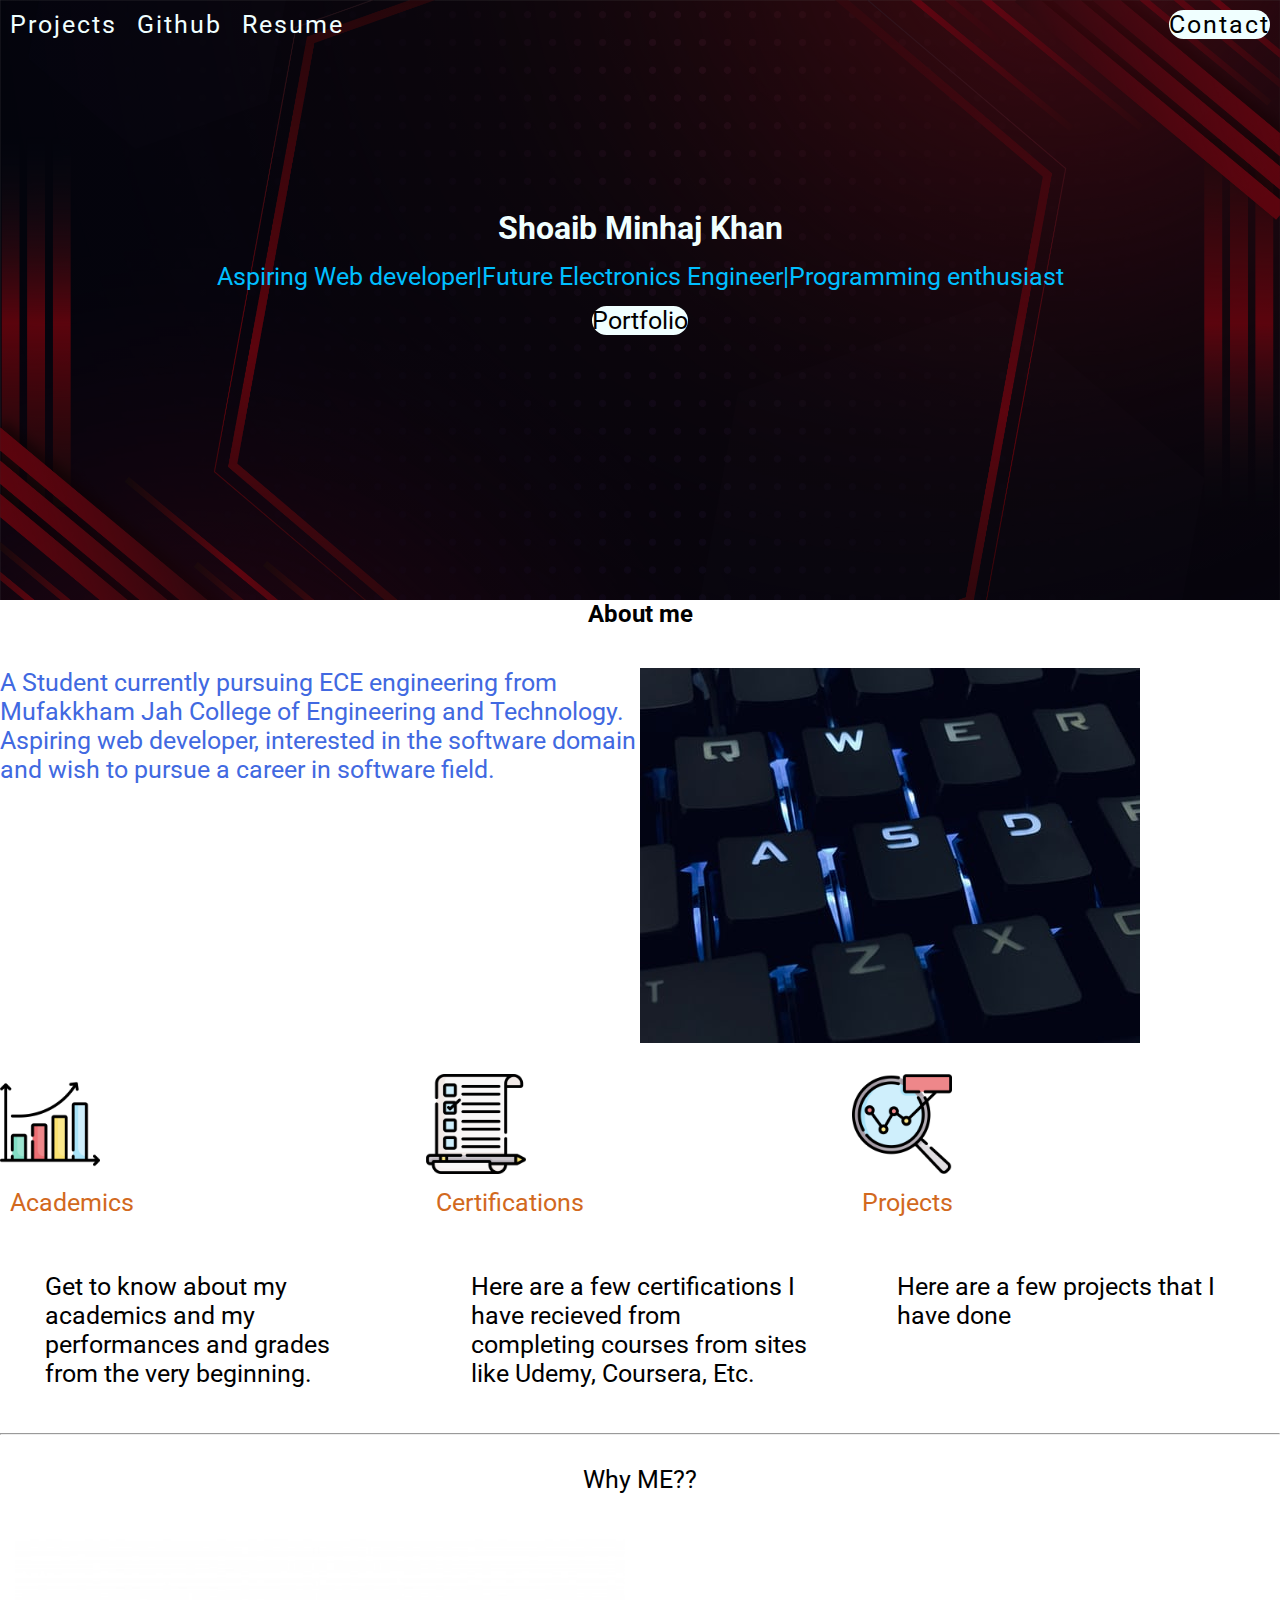
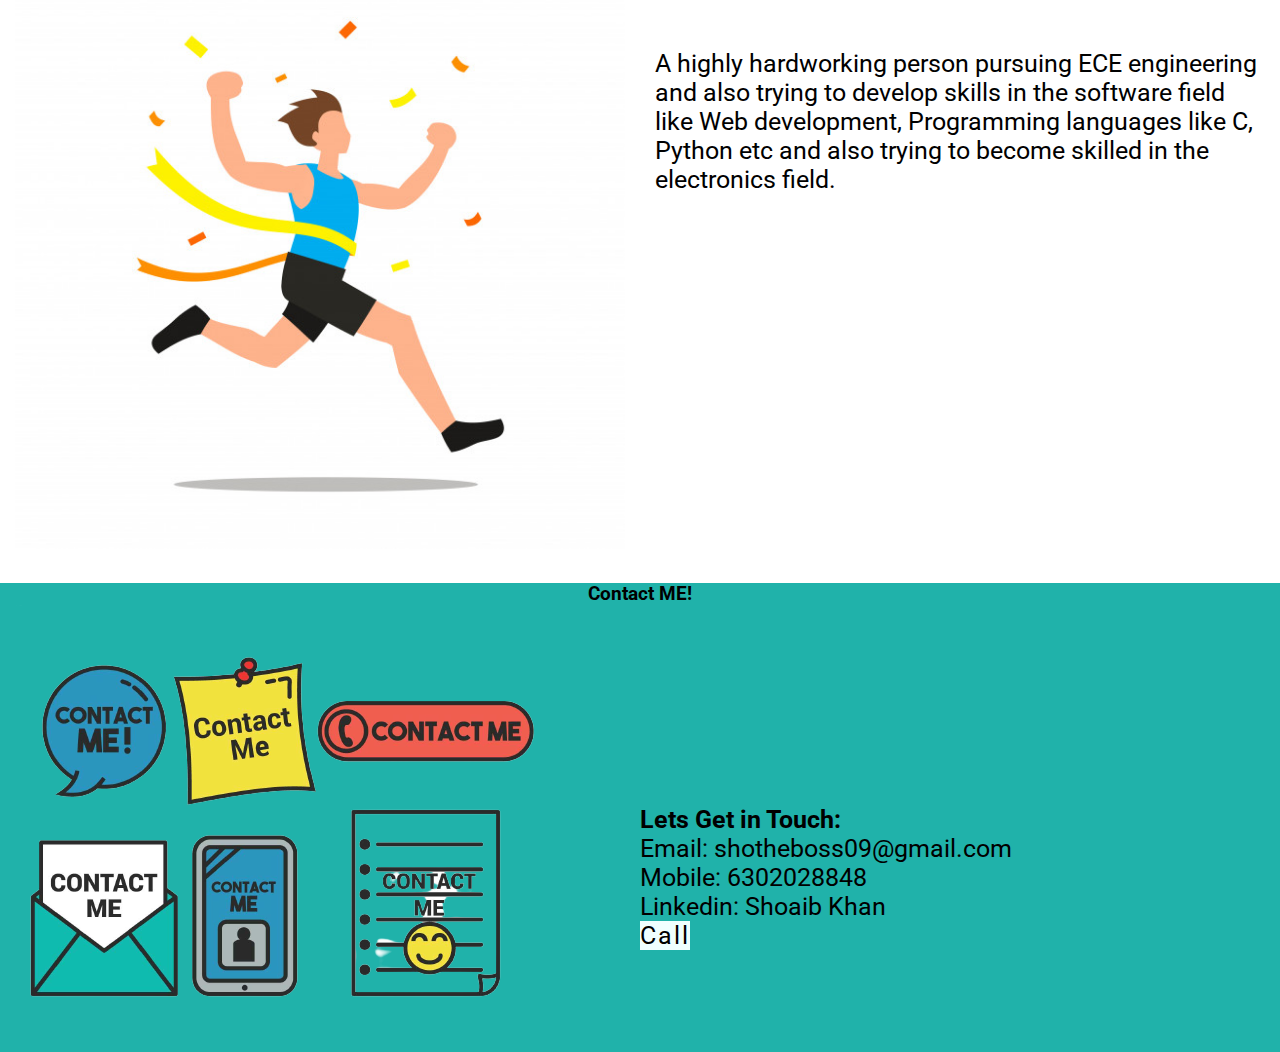
==== index.html @ 5260e24b "Initial commit" ====
<!DOCTYPE html>
<html lang="en">
<head>
    <meta charset="UTF-8">
    <meta http-equiv="X-UA-Compatible" content="IE=edge">
    <meta name="viewport" content="width=device-width, initial-scale=1.0">
    <link rel="stylesheet" href="./style.css">
    <title>My Portfolio</title>
</head>
<body>
    <header class="top-header">
        <nav>
            <ul>
                <li><a href="">Projects</a></li>
                <li><a href="">Github</a></li>
                <li><a href="">Resume</a></li>
                <li class="leftside"><a href="" class="button">Contact</a></li>
                
                
            </ul>
        </nav>
        <div class="container">
            <h1>Shoaib Minhaj Khan</h1>
            <p class="para">Aspiring Web developer|Future Electronics Engineer|Programming enthusiast</p>
            <p class="frstpara"><a href="" class="button">Portfolio</a></p>
        </div>
    </header>

    <section class="about-me">
        <h2 class="scndhead">About me</h2>
        <div class="flt">
            <div class="container-2">
        <p>A Student currently pursuing 
            ECE engineering from 
            Mufakkham Jah College 
            of Engineering and Technology.
            Aspiring web developer, 
            interested in the software domain
             and wish to pursue 
             a career in software field.  
        </p>
        </div>
        <div class="imge">
        <img src="/images/keyboard.jpg" alt="developer image" >
    </div>
    </div>
<div class="container-3">
    <div class="academics">
        <img src="./images/statistics.png" alt="academics" width="100" height="100">
        <p class="desc">Academics</p>
        <p class="subpara">Get to know about my academics and my performances and grades from the very beginning.</p>
    </div>
    <div class="certifications">  
        <img src="images/tick.png" alt="academics" width="100" height="100">
        <p class="desc">Certifications</p>
        <p class="subpara">Here are a few certifications I have recieved from completing courses from sites like Udemy, Coursera, Etc.</p>
    </div>
    
   
    <div class="EC-projects">
        <img src="./images/analysis.png" alt="academics" width="100" height="100">
        <p class="desc">Projects</p>
        <p class="subpara">Here are a few projects
             that I have done</p>
    </div>



</div>

    </section>

    <hr>
    


    <div class="container-4">
        
        <p class="thirdhead">Why ME??</p>
    
    <div class="box"></div>
        <div class="content-2">
            <div class="img2">
            <img src="./images/why-me.jpg" alt="">
        </div>
        <div class="mainpara">
            <p>A highly hardworking person pursuing ECE engineering and also trying to develop skills
                in the software field like Web development, Programming languages like C, Python etc
                and also trying to become skilled in the electronics field.

            </p>
            
        </div>
        </div>

    </div>
    <br>
    <footer>
    
    <div class="last-head">
        <h3>Contact ME!</h3>
    </div>
    <div class="lastimg">
        <img src="./images/contact-me-removebg-preview.png" alt="contact me">

    </div>
    <div class="end">
        <dl>            
            <dt><b>Lets Get in Touch:</b></dt>
            <dd>Email: shotheboss09@gmail.com</dd>
            <dd>Mobile: 6302028848</dd>
            <dd>Linkedin: Shoaib Khan</dd>
            
        </dl>

        <div class="lastanc">
            <a href="" class="finbut">Call</a>
        </div>

    </div>
</footer>
    
    
</body>
</html>
---- style.css ----
@import url('https://fonts.googleapis.com/css2?family=Roboto&display=swap');

*{
    margin: 0;
    padding: 0;
    box-sizing: border-box;
}

body{
    font-family: 'Roboto', sans-serif;
}

header.top-header{
    background-image:linear-gradient(rgba(0,0,0,0.6),rgba(0,0,0,0.6)), url(./images/ABSTRACT_BACKGROUND_01.jpg);
    background-size: cover;
    height: 600px;
}
header.top-header nav ul li a{
    text-decoration: none;
    color: azure;
}

header.top-header nav ul li a:hover{
    color: royalblue;
}

header.top-header nav ul li{
    list-style: none;
    float: left;
    padding: 10px;
    font-size: 25px;
    letter-spacing: 2px;
    
}

header.top-header nav ul li.leftside{
    float: right;
    font-size: 25px;
}

nav ul::after{
    display: block;
    clear: both;
    content: "";
}

header.top-header nav ul li a.button{
border-radius: 23px;
background-color:azure;
color: black;

}



header.top-header nav ul li a.button:hover{
    color: royalblue;
    background-color:rgba(0,0,0,0.5);
}

header div.container{
    
    color: azure;
    text-align: center;
    margin-top: 160px;
}

div.container .para{
    color: deepskyblue;
    padding: 15px;
    font-size: 25px;
}

a.button{
    text-decoration: none;
    color: black;
    background-color: azure;
    font-size: 25px;
    border-radius: 23px;
    text-align: center;

}

a.button:hover{
    background-color: rgba(0,0,0,0.5);
    color: royalblue;
}

div.container h1:hover{
color: royalblue;
}

section.about-me h2.scndhead{
    text-align: center;
}
div.flt p.matter{
    text-align: left;
}

section.about-me div.flt div.container-2, section.about-me div.flt div.imge {
    float: left;
    width: 50%;
    font-size: 25px;
    margin-top: 40px;
}

section.about-me div.flt::after{
    display: block;
    clear: both;
    content: "";
}

section.about-me div.flt div.container-2{
    text-align: left;
    color: royalblue;
}

 div.academics, div.certifications, div.organisations, div.EC-projects{
    float: left;
    width: 33.3%;
    margin-top: 25px;
    
    
}

p.subpara{
    font-size: 25px;
    margin: 45px;
    text-align: left;
    
}


div.container-3::after{
    display: block;
    clear: both;
    content: "";
}


div.container-3 p.desc{
    color: chocolate;
    font-size: 25px;
    padding: 10px;
}
    
div.container-4 p.thirdhead{
    text-align: center;
    font-size: 25px;
    padding: 30px;
}

div.container-4 div.content-2 img, div.container-4 div.mainpara p{
    float: left;
    padding: 15px;
    width: 50%;
    

}

div.container-4::after{
    display: block;
    clear: both;
    content: "";
}
p.thirdhead{
    text-align: center;
}


div.container-4 div.mainpara p{
    margin-top: 75px;
    font-size: 25px;
    padding-top: 50px;
}


footer div.last-head{
    text-align: center;
}

footer{
    background-color: lightseagreen;
}



footer div.lastimg, footer div.end{
    float: left;
    width: 50%;

}

footer::after{
    clear: both;
    display: block;
    content: "";
}

div.end{
    font-size: 25px;
    margin-top: 200px;
    
}

a.finbut{
    color: black;
    background-color: azure;
    text-decoration: none;
    letter-spacing: 2px;
}

a.finbut:hover{
    color: royalblue;
    background-color: black;
}
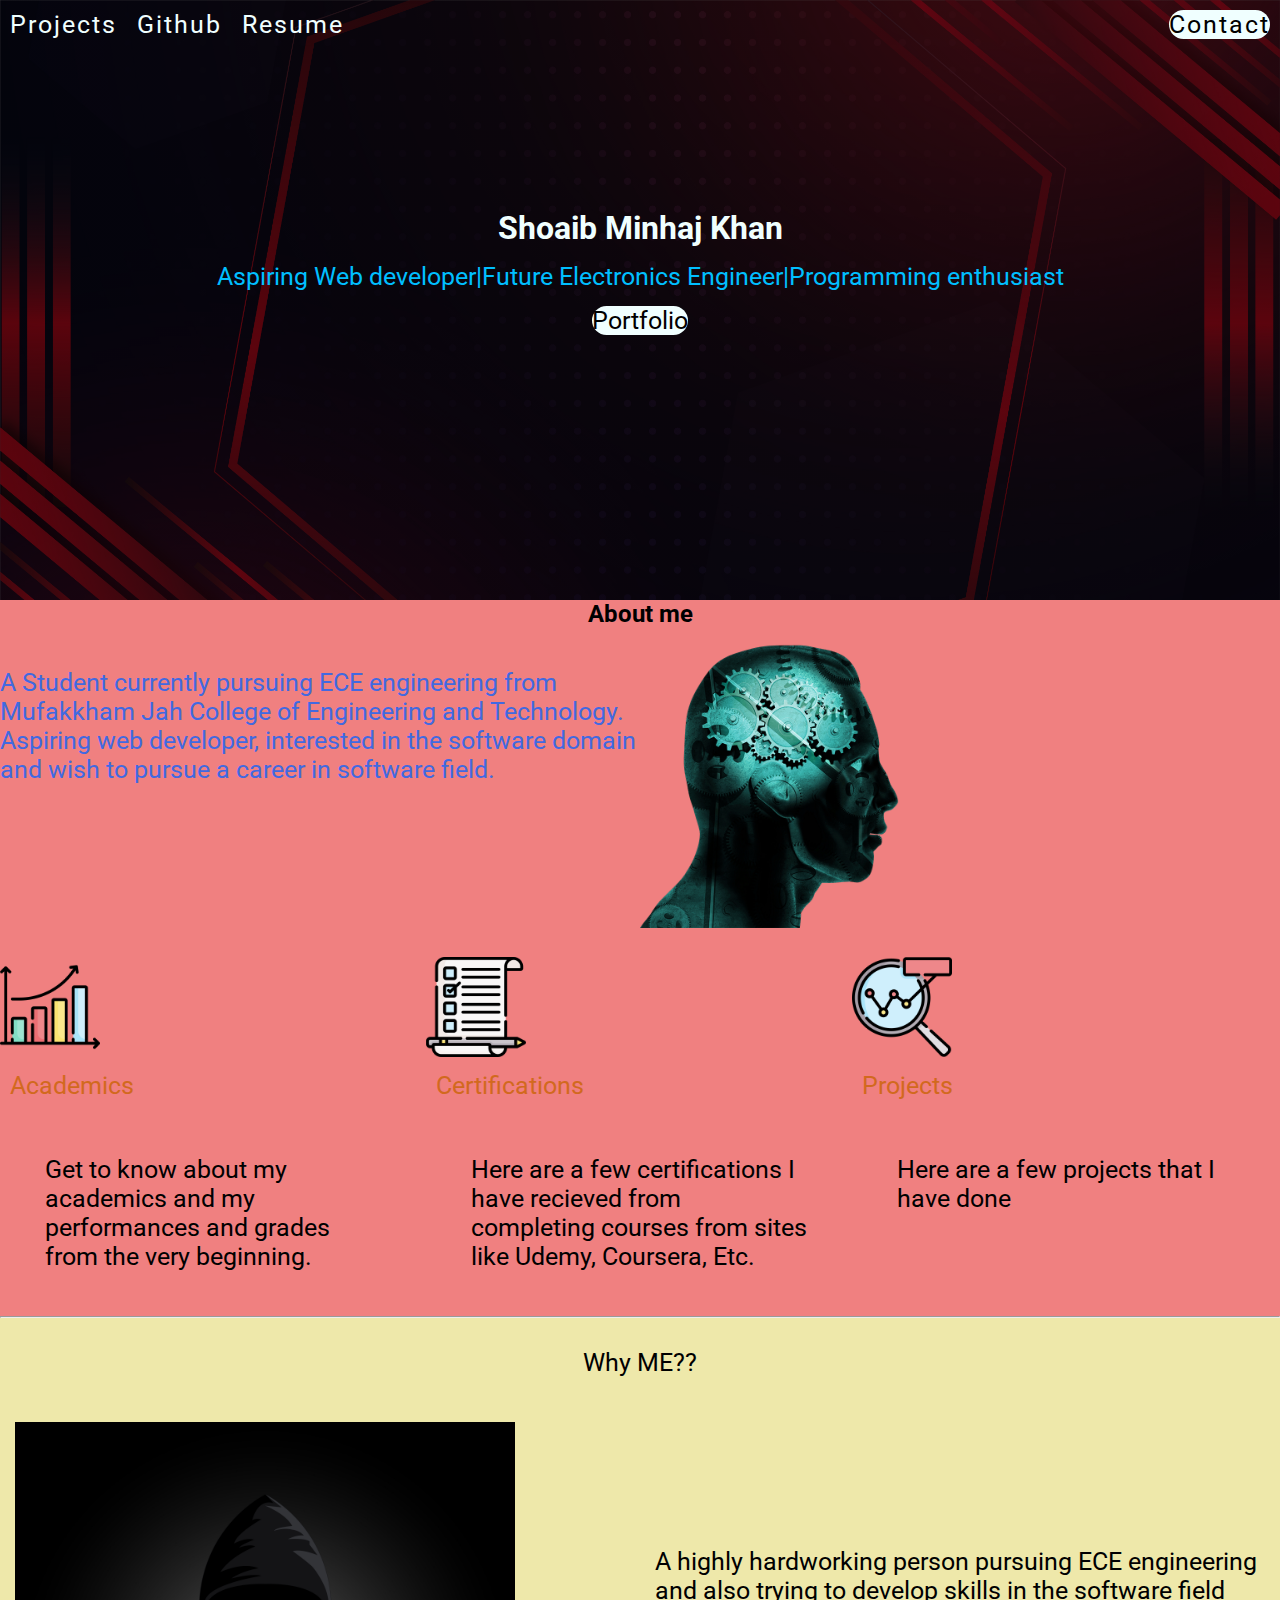
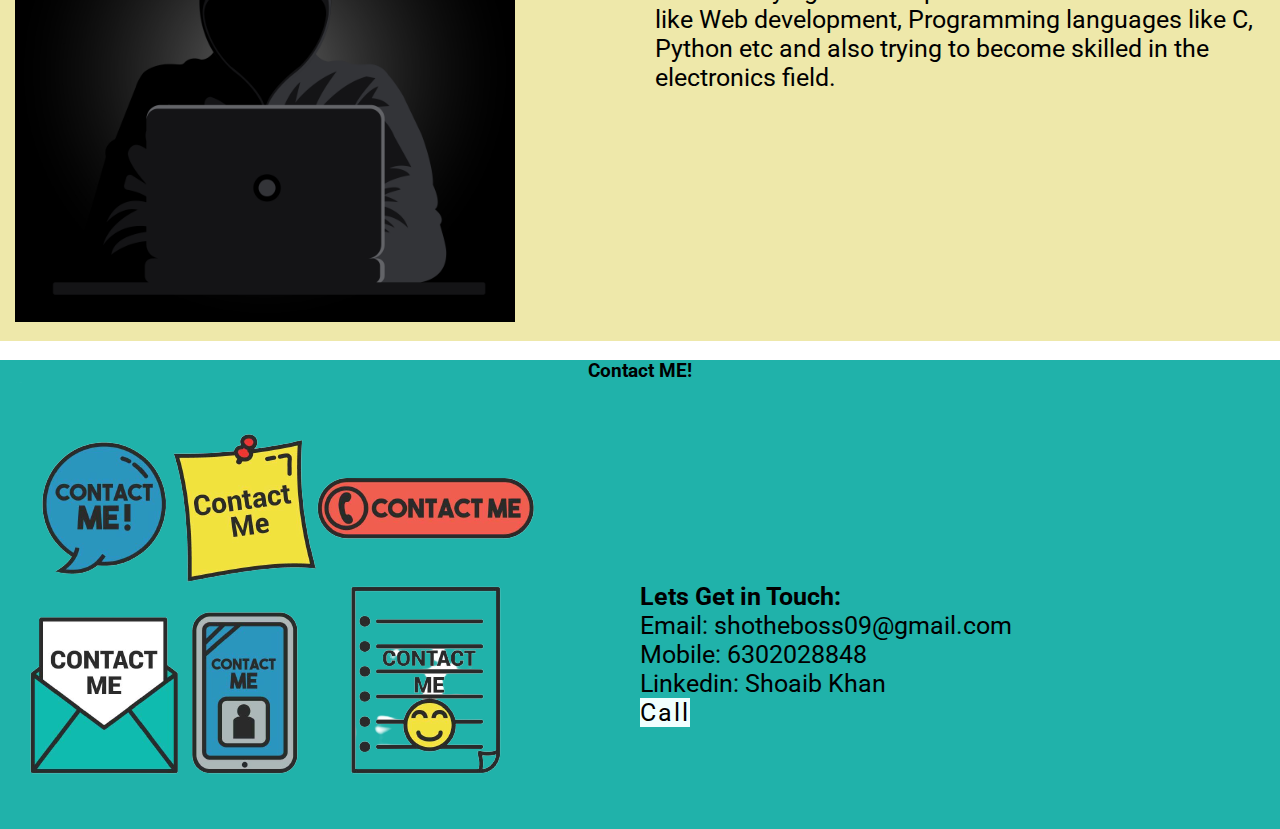
==== commit 256377ba: "modification" ====
--- a/index.html
+++ b/index.html
@@ -11,10 +11,10 @@
     <header class="top-header">
         <nav>
             <ul>
-                <li><a href="">Projects</a></li>
+                <li><a href="./projects.html">Projects</a></li>
                 <li><a href="">Github</a></li>
                 <li><a href="">Resume</a></li>
-                <li class="leftside"><a href="" class="button">Contact</a></li>
+                <li class="leftside"><a href="#lastpage" class="button">Contact</a></li>
                 
                 
             </ul>
@@ -40,9 +40,9 @@
              a career in software field.  
         </p>
         </div>
-        <div class="imge">
-        <img src="/images/keyboard.jpg" alt="developer image" >
-    </div>
+        
+        <img src="./images/1-2-technology-free-png-image.png" alt="developer image"  height="300" >
+    
     </div>
 <div class="container-3">
     <div class="academics">
@@ -78,10 +78,11 @@
         
         <p class="thirdhead">Why ME??</p>
     
-    <div class="box"></div>
+    <div class="box">
         <div class="content-2">
-            <div class="img2">
-            <img src="./images/why-me.jpg" alt="">
+            
+            <img src="./images/—Pngtree—hacker wearing hoodie and using_5424344.png" alt="" width="500" height="500" >
+        
         </div>
         <div class="mainpara">
             <p>A highly hardworking person pursuing ECE engineering and also trying to develop skills
@@ -95,7 +96,7 @@
 
     </div>
     <br>
-    <footer>
+    <footer id="lastpage">
     
     <div class="last-head">
         <h3>Contact ME!</h3>
--- a/style.css
+++ b/style.css
@@ -93,6 +93,10 @@
 section.about-me h2.scndhead{
     text-align: center;
 }
+
+section.about-me{
+    background-color:lightcoral;
+}
 div.flt p.matter{
     text-align: left;
 }
@@ -150,7 +154,11 @@
     padding: 30px;
 }
 
-div.container-4 div.content-2 img, div.container-4 div.mainpara p{
+div.container-4{
+    background-color: palegoldenrod;
+}
+
+div.container-4 div.content-2 , div.container-4 div.mainpara{
     float: left;
     padding: 15px;
     width: 50%;
@@ -158,7 +166,7 @@
 
 }
 
-div.container-4::after{
+div.container-4 div.box::after{
     display: block;
     clear: both;
     content: "";
@@ -216,6 +224,147 @@
 }
       
 
+@media(max-width:500px){
+
+    html,body
+    {
+        width: 100%;
+        height: 100%;
+        margin: 0px;
+        padding: 0px;
+        overflow-x: hidden; 
+    }
+
+    header.top-header{
+        height: 50vh;
+        background-size: cover;
+        width: 100vw;
+    }
+    header.top-header nav ul li a{
+        display: none;
+    }
+     header.top-header div.container h1 {
+         font-size: 20px;
+     }
+     header.top-header div.container p.para{
+         font-size: 16px;
+
+     }
+     header.top-header div.container p.frstpara a.button{
+         font-size: 16px;
+     }
+
+     section.about-me div.flt div.container-2 p{
+         text-align: center;
+         width: 100vw;
+         font-size: 16px;
+     }
+     section.about-me div.flt div.container-2 div.imge{
+        width: 100vw; 
+        text-align: center;
+
+     }
+     section.about-me div.flt div.imge img{
+         width: 100vw;
+         float: none;
+         text-align: center;
+     }
+
+     div.container-3 div.academics{
+         width: 100vw;
+         text-align: center;
+     }
+     
+    div.container-3 div.academics, div.container-3 div.certifications, div.container-3 div.EC-projects{
+        width: 100vw;
+        float: none;
+        text-align: center;
+        
+        
+    }
+    div.container-3 div.academics p.desc{
+        margin: 0;
+        padding: 0;
+    }
+    div.container-3 div.certifications p.desc{
+        margin: 0;
+        padding: 0;
+    }
+    div.container-3 div.EC-projects p.desc{
+        margin: 0;
+        padding: 0;
+    }
+    div.container-3 div.academics p.subpara{
+        margin: 0;
+        padding: 0;
+        font-size: 16px;
+        text-align: center;
+    }
+    
+    div.container-3 div.certifications p.subpara{
+        margin: 0;
+        padding: 0;
+        font-size: 16px;
+        text-align: center;
+    }
+    
+    div.container-3 div.EC-projects p.subpara{
+        margin: 0;
+        padding: 0;
+        font-size: 16px;
+        text-align: center;
+    }
+
+    div.container-4 div.content-2 , div.container-4 div.mainpara{
+        width:100vw
+    }
+
+    
+    div.container-4 div.content-2 img{
+        width: 100vw;
+        float: none;
+
+    }
+    div.container-4 p.thirdhead{
+        padding: 0;
+        margin: 0;
+    }
+    div.container-4 div.mainpara p{
+        padding: 0;
+        margin: 0;
+        font-size: 16px;
+
+    }
+
+    footer div.lastimg, footer div.end{
+        width: 100vw;
+        padding: 0;
+        margin: 0;
+        float: none;
+    }
+    footer div.lastimg img{
+        width: 100vw;
+    }
+    footer div.end dl{
+        text-align: center;
+        font-size: 16px;
+    }
+    footer div.end div.lastanc{
+        text-align: center;
+        font-size: 16px;
+    }
+
+
+
+    
+}
+
+
+
+
+
+
+
 
 
 
